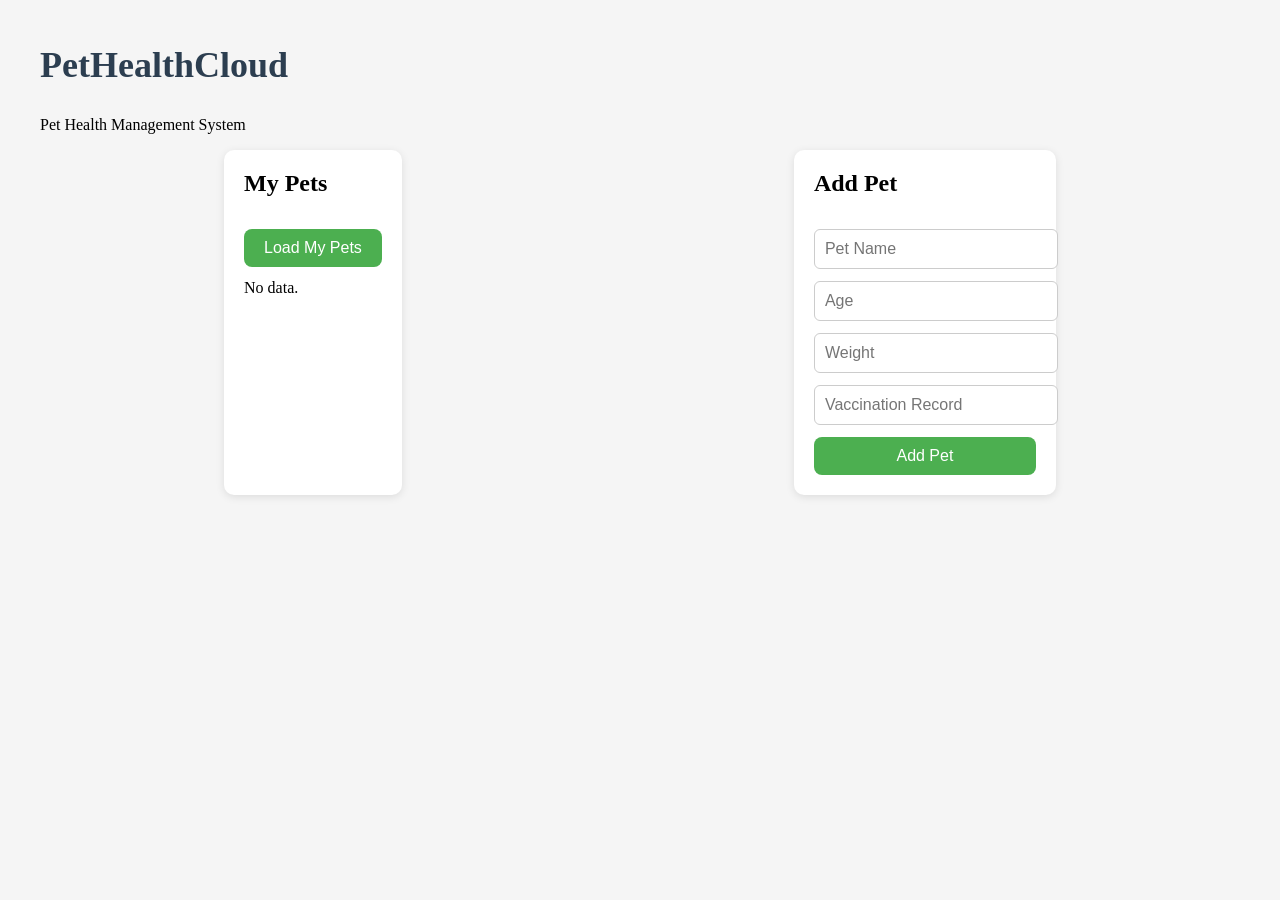
==== src/main/resources/static/dashboard.html @ 1a470b71 "v0.3 Add Vaccination Record" ====
<!DOCTYPE html>
<html lang="zh-TW">
<head>
    <meta charset="UTF-8">
    <meta name="viewport" content="width=device-width, initial-scale=1.0">
    <title>PetHealthCloud</title>

    <link rel="stylesheet" href="style.css">
</head>
<body>
    <div class="container">

    <h1>PetHealthCloud</h1>
    <p>Pet Health Management System</p>
            
    <div class="content">
        
    <div class="card">
        <h2>My Pets</h2>
        <button id="loadPetsButton">Load My Pets</button>
        <div id = "petList">
            No data.
        </div>
    </div>

        <div class="card">
            <h2>Add Pet</h2>

            <input id="petName" type="text" placeholder="Pet Name">
            <input id="petAge" type="number" placeholder="Age">
            <input id="petWeight" type="number" step="0.1" placeholder="Weight">
            <input id="petVaccine" type="text" placeholder="Vaccination Record">

            <button id="addPetButton">Add Pet</button>
        </div>

    </div>
    
    </div>
    <script src="script.js"></script>
</body>
</html>
---- src/main/resources/static/style.css ----
body {
    font-family: Arial, sans=serif;
    background-color: #f5f5f5;
    margin: 0;
    padding: 20px;
}

h1 {
    color: #2c3e50;
    margin-bottom: 30px;
    font-size: 36px;
}

h2 {
    margin-top: 0;
    margin-bottom: 20px;
}

.card{
    background-color: white;
    padding: 20px;
    margin-bottom: 40px;
    border-radius:10px;
    box-shadow: 0 2px 8px rgba(0,0,0,0.1);

    display: flex;
    flex-direction: column;
    gap: 12px;
    max-width: 400px;
    margin-left: auto;
    margin-right: auto;
}

button {
    background-color: #4CAF50;
    color: white;
    border: none;
    padding: 10px 20px;
    cursor: pointer;
    border-radius: 8px;
    font-size: 16px;
    display: inline-block;
    width: 100%;
}

.pet-actions {
    display: flex;
    gap: 8px;
    margin-top: 10px;
}

.pet-item button {
    width: auto;
    padding: 8px 16px;
}

button:hover{
    background-color: #45a049;
}

input {
    padding:10px;
    border:1px solid #ccc;
    border-radius:6px;
    font-size:16px;
    width:100%;
}

.container {
    max-width: 1200px;
    margin: 0 auto;
}

.content {
    display: flex;
    gap: 24px;
    justify-content: center;
}
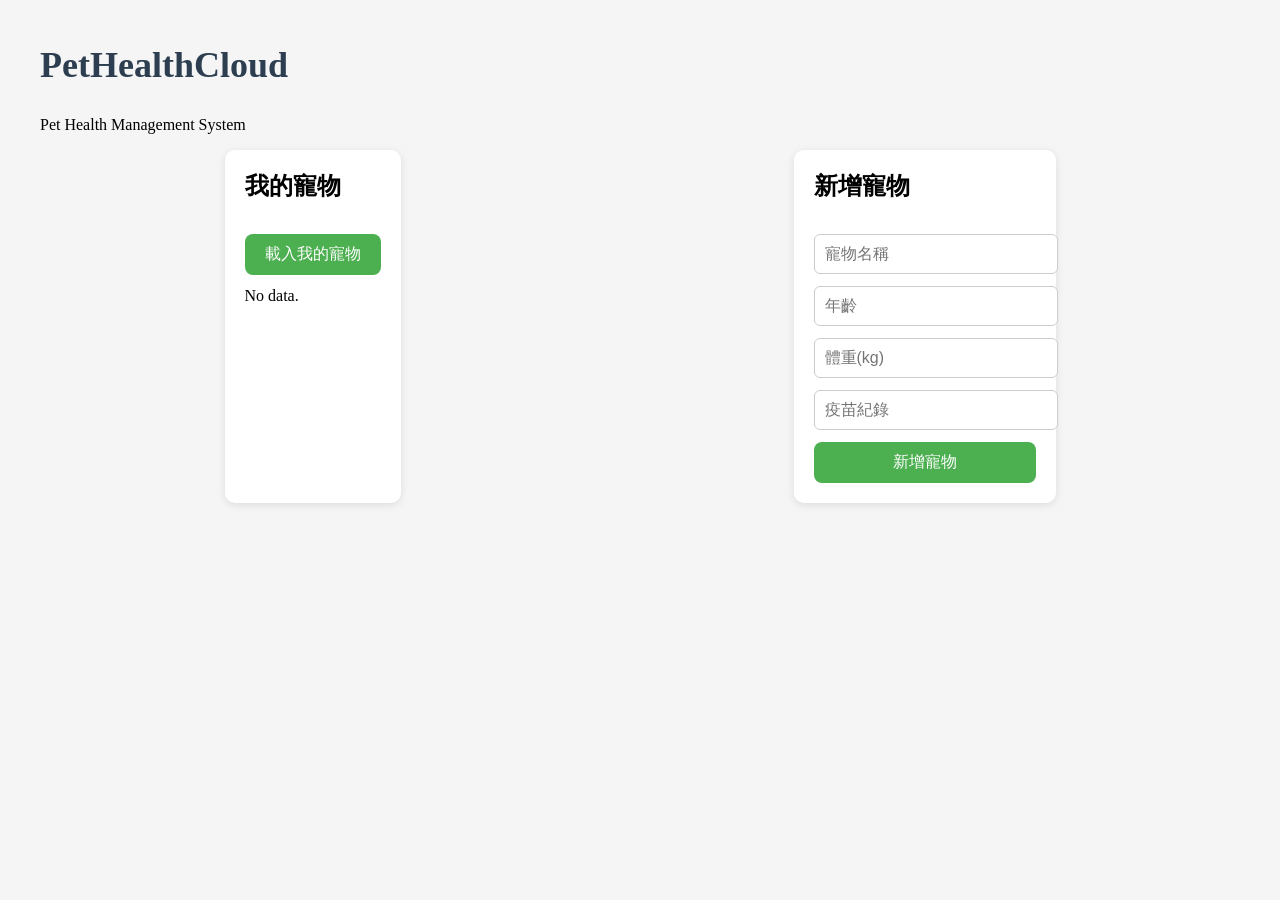
==== commit e741e223: "v0.3.1 Localize UI to Traditional Chinese" ====
--- a/src/main/resources/static/dashboard.html
+++ b/src/main/resources/static/dashboard.html
@@ -16,22 +16,22 @@
     <div class="content">
         
     <div class="card">
-        <h2>My Pets</h2>
-        <button id="loadPetsButton">Load My Pets</button>
+        <h2>我的寵物</h2>
+        <button id="loadPetsButton">載入我的寵物</button>
         <div id = "petList">
             No data.
         </div>
     </div>
 
         <div class="card">
-            <h2>Add Pet</h2>
+            <h2>新增寵物</h2>
 
-            <input id="petName" type="text" placeholder="Pet Name">
-            <input id="petAge" type="number" placeholder="Age">
-            <input id="petWeight" type="number" step="0.1" placeholder="Weight">
-            <input id="petVaccine" type="text" placeholder="Vaccination Record">
+            <input id="petName" type="text" placeholder="寵物名稱">
+            <input id="petAge" type="number" placeholder="年齡">
+            <input id="petWeight" type="number" step="0.1" placeholder="體重(kg)">
+            <input id="petVaccine" type="text" placeholder="疫苗紀錄">
 
-            <button id="addPetButton">Add Pet</button>
+            <button id="addPetButton">新增寵物</button>
         </div>
 
     </div>
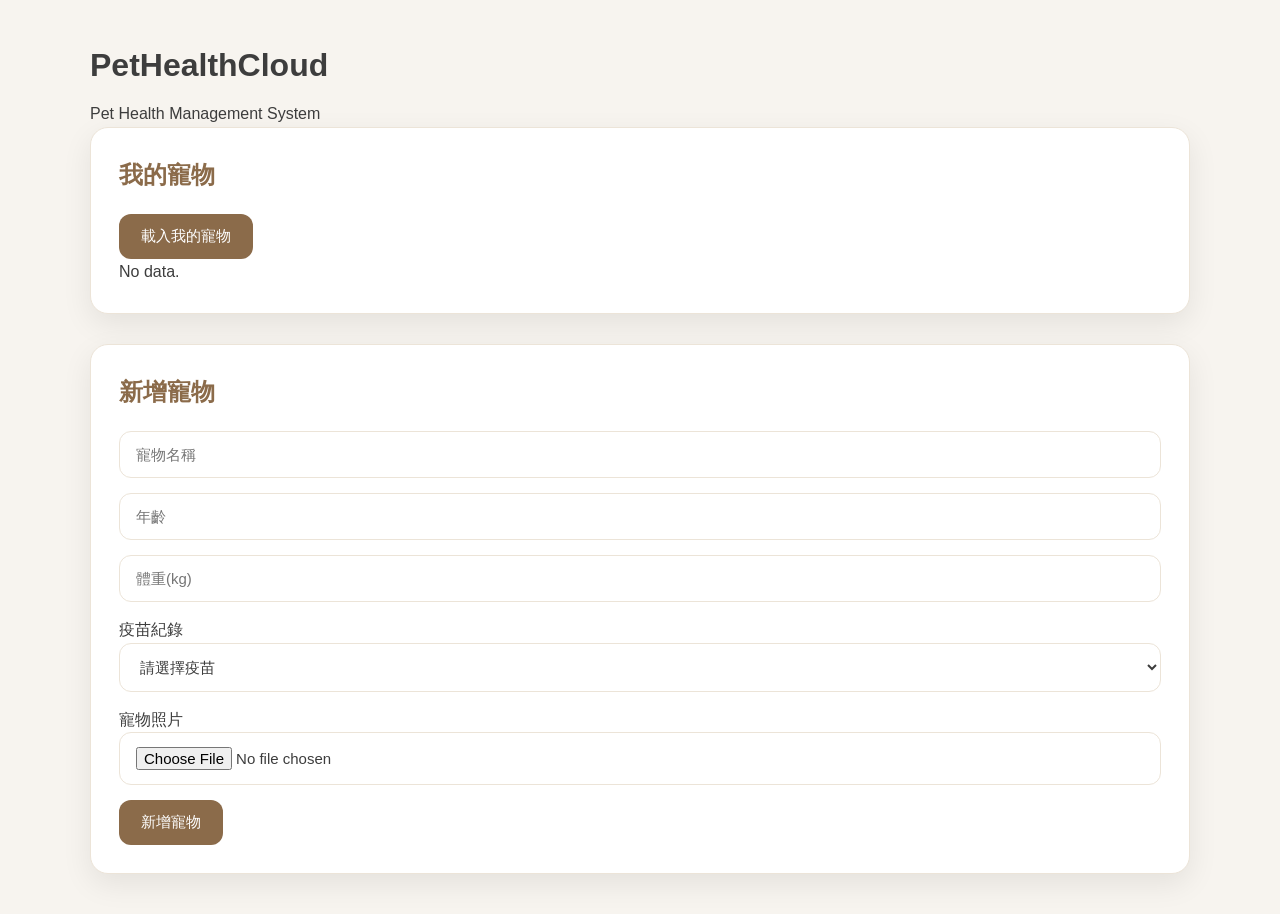
==== commit cd9f5070: "v0.5 Redesign Dashboard UI" ====
--- a/src/main/resources/static/dashboard.html
+++ b/src/main/resources/static/dashboard.html
@@ -29,7 +29,22 @@
             <input id="petName" type="text" placeholder="寵物名稱">
             <input id="petAge" type="number" placeholder="年齡">
             <input id="petWeight" type="number" step="0.1" placeholder="體重(kg)">
-            <input id="petVaccine" type="text" placeholder="疫苗紀錄">
+            <label for="petVaccine">疫苗紀錄</label>
+
+            <select id="petVaccine">
+                <option value="">請選擇疫苗</option>
+                <option value="三合一疫苗">三合一疫苗</option>
+                <option value="五合一疫苗">五合一疫苗</option>
+                <option value="八合一疫苗">八合一疫苗</option>
+                <option value="狂犬病疫苗">狂犬病疫苗</option>
+            </select>
+
+            <label for="petPhoto">寵物照片</label>
+
+            <input
+                    id="petPhoto"
+                    type="file"
+                    accept="image/*">
 
             <button id="addPetButton">新增寵物</button>
         </div>
--- a/src/main/resources/static/style.css
+++ b/src/main/resources/static/style.css
@@ -1,78 +1,315 @@
-body {
-    font-family: Arial, sans=serif;
-    background-color: #f5f5f5;
-    margin: 0;
-    padding: 20px;
-}
-
-h1 {
-    color: #2c3e50;
-    margin-bottom: 30px;
-    font-size: 36px;
-}
-
-h2 {
-    margin-top: 0;
-    margin-bottom: 20px;
-}
+/* ===========================
+   PetHealthCloud v0.5
+   MUJI × Apple Style
+=========================== */
+
+:root{
+    --bg:#f7f4ef;
+    --card:#ffffff;
+    --primary:#8b6b4a;
+    --primary-dark:#6d5238;
+    --secondary:#d8c3a5;
+    --border:#ece4d8;
+    --text:#3d3d3d;
+    --sub:#7b7b7b;
+    --danger:#d46a6a;
+    --shadow:0 10px 30px rgba(0,0,0,.08);
+    --radius:18px;
+}
+
+*{
+    margin:0;
+    padding:0;
+    box-sizing:border-box;
+}
+
+body{
+    font-family:"Segoe UI","Noto Sans TC",sans-serif;
+    background:var(--bg);
+    color:var(--text);
+    line-height:1.6;
+}
+
+/* ===========================
+   Header
+=========================== */
+
+header{
+    background:white;
+    padding:20px 40px;
+    box-shadow:0 2px 15px rgba(0,0,0,.05);
+    display:flex;
+    justify-content:space-between;
+    align-items:center;
+    position:sticky;
+    top:0;
+    z-index:100;
+}
+
+header h1{
+    color:var(--primary);
+    font-size:28px;
+}
+
+header p{
+    color:var(--sub);
+}
+
+/* ===========================
+   Container
+=========================== */
+
+.container{
+    width:min(1100px,92%);
+    margin:40px auto;
+}
+
+/* ===========================
+   Login
+=========================== */
+
+.login-card{
+    max-width:420px;
+    margin:80px auto;
+}
+
+/* ===========================
+   Card
+=========================== */
 
 .card{
-    background-color: white;
-    padding: 20px;
-    margin-bottom: 40px;
-    border-radius:10px;
-    box-shadow: 0 2px 8px rgba(0,0,0,0.1);
-
-    display: flex;
-    flex-direction: column;
-    gap: 12px;
-    max-width: 400px;
-    margin-left: auto;
-    margin-right: auto;
-}
-
-button {
-    background-color: #4CAF50;
-    color: white;
-    border: none;
-    padding: 10px 20px;
-    cursor: pointer;
-    border-radius: 8px;
-    font-size: 16px;
-    display: inline-block;
-    width: 100%;
-}
-
-.pet-actions {
-    display: flex;
-    gap: 8px;
-    margin-top: 10px;
-}
-
-.pet-item button {
-    width: auto;
-    padding: 8px 16px;
+    background:var(--card);
+    border-radius:var(--radius);
+    box-shadow:var(--shadow);
+    padding:28px;
+    margin-bottom:30px;
+    transition:.25s;
+    border:1px solid var(--border);
+}
+
+.card:hover{
+    transform:translateY(-4px);
+}
+
+.card h2{
+    color:var(--primary);
+    margin-bottom:20px;
+}
+
+/* ===========================
+   Input
+=========================== */
+
+input,
+select,
+textarea{
+    width:100%;
+    padding:14px 16px;
+    border:1px solid var(--border);
+    border-radius:12px;
+    background:#fff;
+    color:var(--text);
+    font-size:15px;
+    margin-bottom:15px;
+    transition:.25s;
+}
+
+input:focus,
+select:focus,
+textarea:focus{
+    outline:none;
+    border-color:var(--secondary);
+    box-shadow:0 0 0 4px rgba(216,195,165,.3);
+}
+
+/* ===========================
+   Button
+=========================== */
+
+button{
+    background:var(--primary);
+    color:white;
+    border:none;
+    border-radius:12px;
+    padding:13px 22px;
+    font-size:15px;
+    cursor:pointer;
+    transition:.25s;
 }
 
 button:hover{
-    background-color: #45a049;
-}
-
-input {
-    padding:10px;
-    border:1px solid #ccc;
-    border-radius:6px;
-    font-size:16px;
-    width:100%;
-}
-
-.container {
-    max-width: 1200px;
-    margin: 0 auto;
-}
-
-.content {
-    display: flex;
-    gap: 24px;
-    justify-content: center;
+    background:var(--primary-dark);
+    transform:translateY(-2px);
+}
+
+button:active{
+    transform:scale(.98);
+}
+
+/* ===========================
+   Secondary Button
+=========================== */
+
+.btn-secondary{
+    background:#bda58b;
+}
+
+.btn-secondary:hover{
+    background:#a48b72;
+}
+
+/* ===========================
+   Danger
+=========================== */
+
+.btn-danger{
+    background:var(--danger);
+}
+
+.btn-danger:hover{
+    background:#b94e4e;
+}
+
+/* ===========================
+   Pet Card
+=========================== */
+
+.pet-item{
+    display:flex;
+    gap:20px;
+    align-items:center;
+    background:white;
+    border-radius:16px;
+    padding:18px;
+    margin-top:18px;
+    box-shadow:0 4px 15px rgba(0,0,0,.05);
+    border:1px solid var(--border);
+}
+
+.pet-info{
+    flex:1;
+}
+
+.pet-info p{
+    margin:6px 0;
+}
+
+.pet-actions{
+    display:flex;
+    gap:10px;
+    flex-wrap:wrap;
+}
+
+/* ===========================
+   Pet Photo
+=========================== */
+
+.pet-photo{
+    width:110px;
+    height:110px;
+    object-fit:cover;
+    border-radius:14px;
+    border:3px solid white;
+    box-shadow:0 5px 15px rgba(0,0,0,.15);
+}
+
+/* ===========================
+   Section spacing
+=========================== */
+
+.section{
+    margin-top:35px;
+}
+
+/* ===========================
+   Title
+=========================== */
+
+h1{
+    margin-bottom:10px;
+}
+
+h2{
+    font-weight:600;
+}
+
+/* ===========================
+   Divider
+=========================== */
+
+hr{
+    border:none;
+    border-top:1px solid var(--border);
+    margin:30px 0;
+}
+
+/* ===========================
+   Empty Text
+=========================== */
+
+.empty{
+    color:var(--sub);
+    text-align:center;
+    padding:30px;
+}
+
+/* ===========================
+   Loading
+=========================== */
+
+.loading{
+    text-align:center;
+    color:var(--primary);
+    padding:20px;
+}
+
+/* ===========================
+   Toast
+=========================== */
+
+.toast{
+    position:fixed;
+    right:25px;
+    bottom:25px;
+    background:var(--primary);
+    color:white;
+    padding:14px 22px;
+    border-radius:12px;
+    box-shadow:var(--shadow);
+    opacity:0;
+    transition:.3s;
+}
+
+.toast.show{
+    opacity:1;
+}
+
+/* ===========================
+   Responsive
+=========================== */
+
+@media(max-width:768px){
+    .pet-item{
+        flex-direction:column;
+        text-align:center;
+    }
+
+    .pet-photo{
+        width:140px;
+        height:140px;
+    }
+
+    .pet-actions{
+        justify-content:center;
+    }
+
+    header{
+        flex-direction:column;
+        gap:10px;
+        text-align:center;
+    }
+
+    .container{
+        width:95%;
+    }
 }
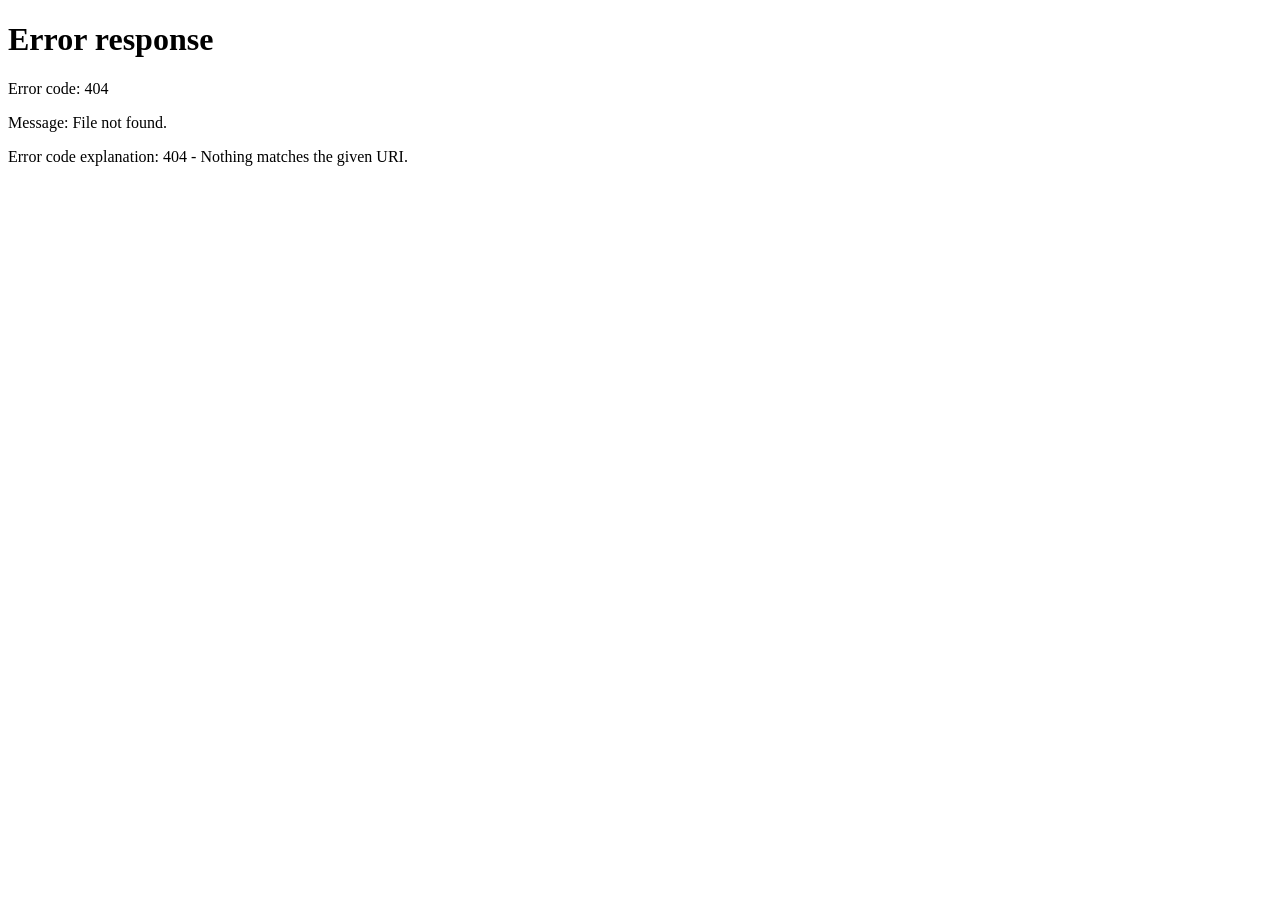
==== commit 0c3a17be: "Add logout button Add logout button新增登出按鈕" ====
--- a/src/main/resources/static/dashboard.html
+++ b/src/main/resources/static/dashboard.html
@@ -12,6 +12,8 @@
 
     <h1>PetHealthCloud</h1>
     <p>Pet Health Management System</p>
+
+    <button id="logoutButton">登出</button>
             
     <div class="content">
         
@@ -54,4 +56,4 @@
     </div>
     <script src="script.js"></script>
 </body>
-</html>+</html>
